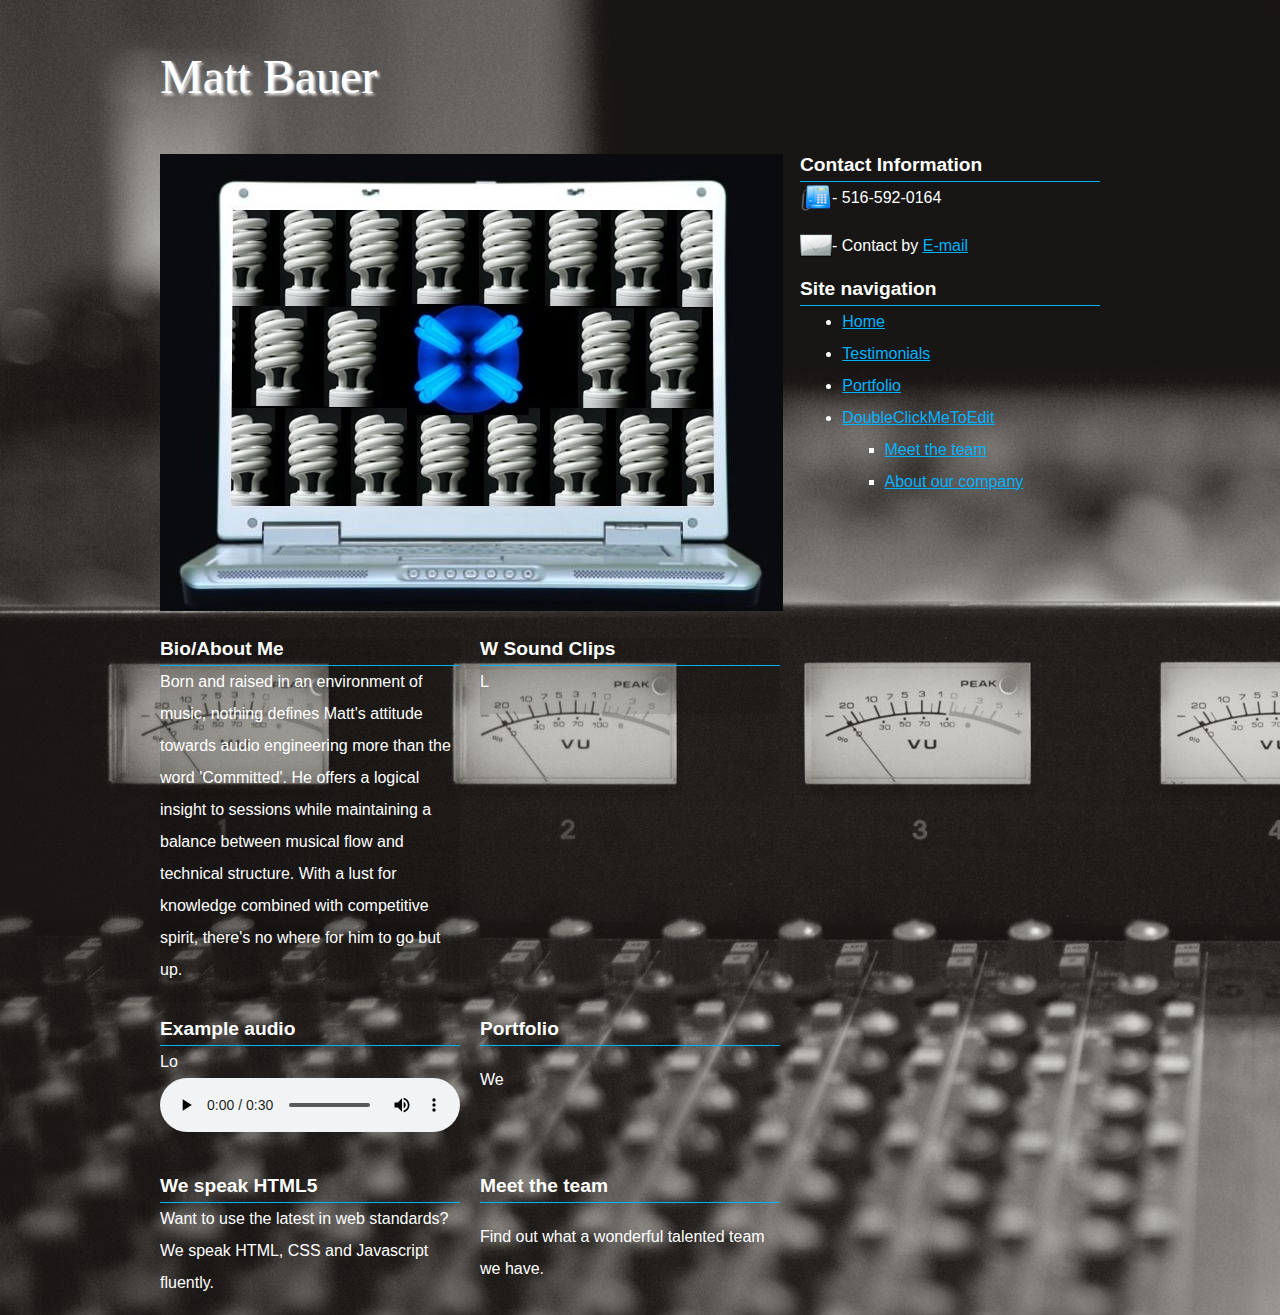
==== index.html @ f629ee87 "dd" ====
<!DOCTYPE html><html>  <head>    <meta content="text/html; charset=windows-1252" http-equiv="content-type">    <meta cmatt="" bauer<="" title="">    <link href="style.css" type="text/css" rel="stylesheet" media="screen">    <link rel="stylesheet" type="text/css" href="print.css" media="print">    <link href="http://fonts.googleapis.com/css?family=Lobster" rel="stylesheet"      type="text/css">    <!--[if IE]><script src="http://html5shiv.googlecode.com/svn/trunk/html5.js"></script><![endif]-->  </head>  <body id="White">    <div id="container">      <header id="FontAPLGTHC">        <h1 id="white"><span>Matt Bauer</span><span style="text-decoration: underline;"><br>          </span></h1>      </header>      <section class="g8 gfirst" id="home">        <p><img src="images/standout2-623%C3%97457.jpg" alt="standout and shed some light"></p>        <section id="Black" class="g4 gfirst">          <h3>Bio/About Me</h3>          <p>Born and raised in an environment of music, nothing defines Matt's            attitude towards audio engineering more than the word 'Committed'.            He offers a logical insight to sessions while maintaining a balance            between musical flow and technical structure. With a lust for            knowledge combined with competitive spirit, there's no where for him            to go but up.</p>        </section>        <section id="blackO10" class="g4 glast">          <h3>W Sound Clips</h3>          <p>L</p>        </section>        <div class="cleargap">&nbsp;</div>        <section class="g4 gfirst">          <h3>Example audio</h3>          <p>Lo <audio controls="controls"> <source src="images/sound1.mp3" autoload="true"                type="audio/mp3"                autoplay="false"                hidden="true">              Your browser does not support the audio element. </audio> </p>        </section>        <section class="g4 glast">          <h3>Portfolio</h3>          <br>          <p>We</p>        </section>        <div style="width: 530px;" class="cleargap">&nbsp;</div>        <section class="g4 gfirst">          <h3>We speak HTML5</h3>          <p>Want to use the latest in web standards? We speak HTML, CSS and            Javascript fluently.</p>        </section>        <section class="g4 glast">          <h3>Meet the team</h3>          <br>          <p>Find out what a wonderful talented team we have.</p>        </section>        <div class="clear">&nbsp;</div>      </section>      <nav class="g4 glast">        <h3>Contact Information</h3>        <p><img src="images/phone.png" alt="mobile phone image" class="alignleft"            height="32"            width="32">-          516-592-0164</p>        <p><img src="images/email.png" alt="envelope image" class="alignleft" height="32"            width="32">          - Contact by <span style="text-decoration: underline;"><a href="mailto:m.bauer093@gmail.com">E-mail</a></span></p>        <h3> Site navigation</h3>        <ul>          <li><a href="">Home</a></li>          <li><a href="">Testimonials</a></li>          <li><a href="images/Broken.pdf">Portfolio</a></li>          <li><a href="">DoubleClickMeToEdit</a>            <ul>              <li><a href="">Meet the team</a></li>              <li><a href="">About our company</a></li>            </ul>          </li>        </ul>      </nav>    </div>    <footer id="inlineCopy">      <div id="copyRight" class="copyright"> <span>copyright 2015</span> <a href="">your
          company</a> </div>      <div class="clear">&nbsp;</div>    </footer>    <!-- Free template provided by http://freehtml5templates.com -->  </body></html>
---- style.css ----
html, body, div, span, header, footer, nav, menu, article, aside, section, figure, details, summary, figcaption, a, img, p, dl, dt, dd, ol, ul, li, h1, h2, h3, h4, h5, h6, hgroup, strong, blockquote, iframe, form, fieldset, label, legend, table, caption, tbody, tfoot, thead, tr, th, td {  
  margin-top: 0px;  
  margin-right: 0px;  
  margin-bottom: 0px;  
  margin-left: 0px;  
  padding-top: 0px;  
  padding-right: 0px;  
  padding-bottom: 0px;  
  padding-left: 0px;  
  border-top-width: 0px;  
  border-right-width: 0px;  
  border-bottom-width: 0px;  
  border-left-width: 0px;  
  border-top-style: none;  
  border-right-style: none;  
  border-bottom-style: none;  
  border-left-style: none;  
  font-size: 100%;  
  vertical-align: baseline;  
  background-color: transparent;  
  background-image: none;  
  background-repeat: repeat;  
  background-attachment: scroll;  
  background-position: 0% 0%;  
  font-style: normal;  
  font-weight: normal;
}

body {  
  background-color: #0a0b0f;  
  color: white;  
  font-family: Georgia, sans-serif;
}

section, article, aside, header, footer, nav, dialog, figure {  
  display: block;
}

a:link, a:visited {  
  color: #02b2fe;
}

strong {  
  font-weight: bold;
}

ol, ul {  
  list-style-type: none;  
  list-style-position: outside;  
  list-style-image: none;
}

:focus {  
  outline-width: 0px;  
  outline-style: none;  
  outline-color: initial;
}

table {  
  border-collapse: collapse;  
  border-spacing: 0px;
}

ul, ol {  
  padding-left: 5ex;
}

ul {  
  list-style-type: disc;  
  list-style-position: outside;  
  list-style-image: none;
}

ul ul {  
  list-style-type: square;  
  list-style-position: outside;  
  list-style-image: none;
}

ol {  
  list-style-type: decimal;  
  list-style-position: outside;  
  list-style-image: none;
}

ol ol {  
  list-style-type: lower-alpha;  
  list-style-position: outside;  
  list-style-image: none;
}

.aligncenter, img.aligncenter {  
  clear: both;  
  display: block;  
  margin-left: auto;  
  margin-right: auto;
}

hgroup, h1, h2, h3, h4, h5, h6 {  
  clear: both;  
  font-weight: bold;
}

h1 {  
  font-family: 'Lobster', Georgia, serif;  
  color: #02b2fe;  
  font-size: 3em;  
  line-height: 3.2em;  text-shadow: 2px 2px 3px #fafafa;
}

h1 a {  
  text-decoration: none;
}

h2 {  
  line-height: 1.7em;  
  font-size: 1.5em;
}

h3 {  
  font-size: 1.2em;  
  padding-bottom: 5px;  
  border-bottom-width: 1px;  
  border-bottom-style: solid;  
  border-bottom-color: #02b2fe;
}

pre {  
  font-size: 1em;
}

.single-spaced p, ul, ol {  
  margin-bottom: 0.5em;
}

p, ul, ol, dl, table, p {  
  margin-bottom: 1em;
}

p, dl, ul li, ol li {  
  line-height: 2em;
}

code, pre, blockquote, .single-spaced p, .single-spaced ul, .single-spaced ol, .single-spaced ul li, .single-spaced ol li {  
  line-height: 1.25em;
}

dl.indent dd {  
  padding-left: 0.5in;
}

dl.bold dt {  
  font-weight: bold;
}

blockquote {  
  padding-top: 0px;  
  padding-right: 0px;  
  padding-bottom: 0px;  
  padding-left: 0.5in;  
  margin-top: 1em;  
  margin-right: 0px;  
  margin-bottom: 1em;  
  margin-left: 0px;
}

code {  
  display: block;  
  white-space: pre;  
  font-size: 1em;
}

p code {  
  margin-top: 0px;  
  margin-right: 0px;  
  margin-bottom: 0px;  
  margin-left: 0px;  
  white-space: normal;  
  display: inline;
}

body {  
  text-align: center;
}

body.left {  
  text-align: left;
}

#container {  
  width: 960px;  
  text-align: left;  
  margin-top: 0px;  
  margin-right: auto;  
  margin-bottom: 0px;  
  margin-left: auto;  
  position: relative;
}

body.left #container {  
  margin-top: 0px;  
  margin-right: 0px;  
  margin-bottom: 0px;  
  margin-left: 0px;
}

hr {  
  clear: both;
}

#container .ghalf, #container .gthird, #container .gquarter {  
  float: left;  
  display: inline;  
  margin-left: 2.5%;  
  margin-right: 2.5%;
}

#container .g1 {  
  width: 60px;
}

#container .g2 {  
  width: 140px;
}

#container .g3 {  
  width: 220px;
}

#container .g4 {  
  width: 300px;
}

#container .g5 {  
  width: 380px;
}

#container .g6 {  
  width: 460px;
}

#container .g7 {  
  width: 540px;
}

#container .g8 {  
  width: 620px;
}

#container .g9 {  
  width: 700px;
}

#container .g10 {  
  width: 780px;
}

#container .g11 {  
  width: 860px;
}

#container .g1, #container .g2, #container .g3, #container .g4, #container .g5, #container .g6, #container .g7, #container .g8, #container .g9, #container .g10, #container .g11 {  
  float: left;  
  display: inline;  
  margin-left: 10px;  
  margin-right: 10px;
}

#container .gfirst {  
  margin-left: 0px;
}

#container .glast {  
  margin-right: 0px;
}

.alignleft {  
  float: left;
}

.alignright {  
  float: right;
}

.clear, .cleargap {  
  clear: both;  
  line-height: 1em;
}

.clear {  
  font-size: 0px;
}

.cleargap {  
  height: 1em;
}

#copyRight {
}

#inlineCopy {  
  display: none;  
  clear: both;
}

#White {  
  background-color: white;  
  color: white;  
  background-image: url("images/Mixing-console-wallpaper.jpg");
}

#Black {  
  color: white;  
  background-color: rgba(0, 0, 0, 0.1);
}

#blackO10 {  
  background-color: rgba(0, 0, 0, 0.1);
}

#FontAPLGTHC {  
  font-family: Optima;
}

#white {  
  color: white;  
  font-family: Didot;
}
---- print.css ----
body { 
  color : #000000; 
  background : #ffffff; 
  font-family : "Times New Roman", Times, serif;
  font-size : 12pt; 
}

a { 
  text-decoration : underline; 
  color : #0000ff; 
}

a:link:after, a:visited:after {
content: " (" attr(href) ") ";
font-size: 70%;
}

nav, sidebar, footer, header, aside { 
  display : none; 
}
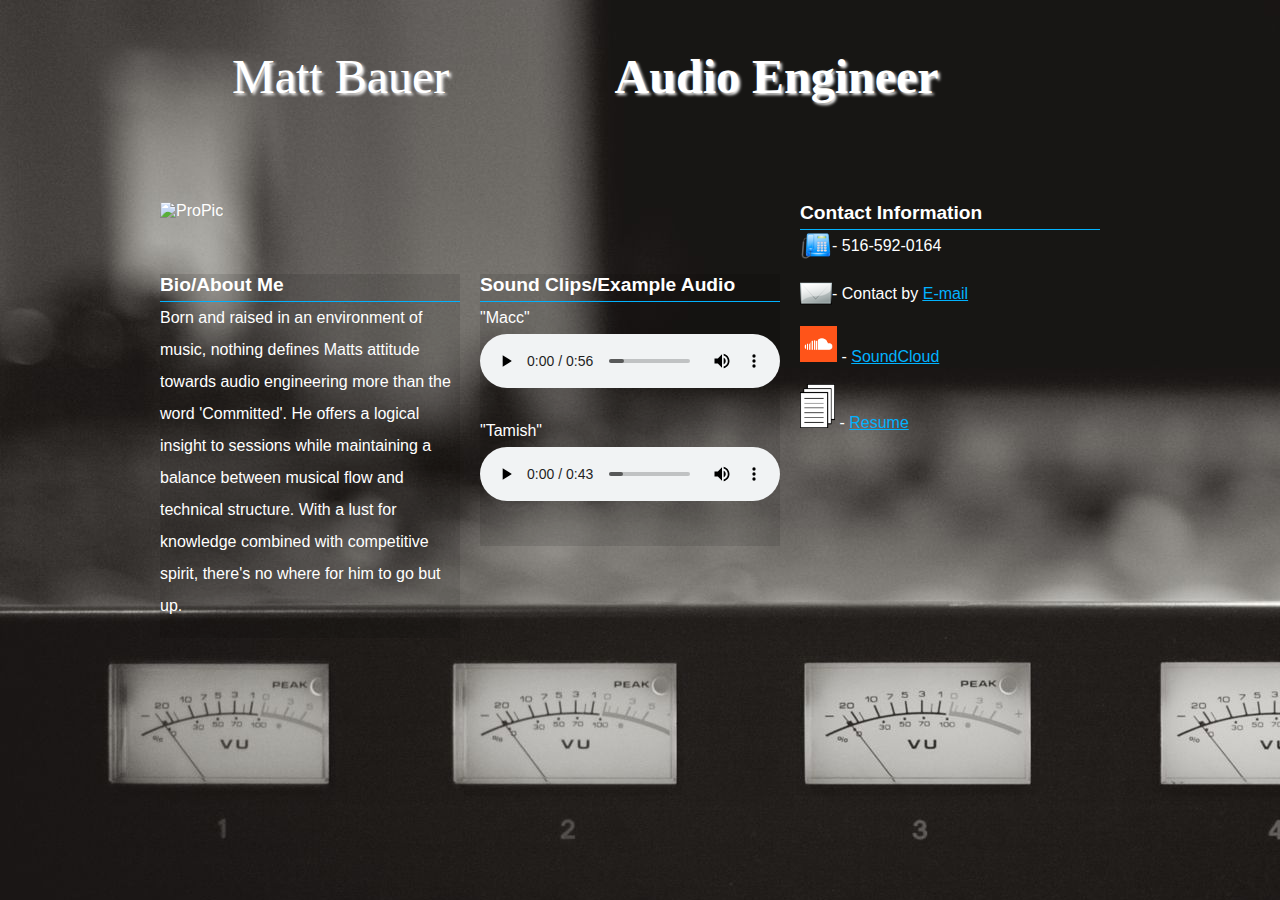
==== commit 90a60294: "yes" ====
--- a/index.html
+++ b/index.html
@@ -12,14 +12,20 @@
   <body id="White">     <div id="container">       <header id="FontAPLGTHC">-        <h1 id="white"><span>Matt Bauer</span><span style="text-decoration: underline;"><br>-          </span></h1>+        <h1 id="white"><span id="Font">&nbsp;&nbsp;&nbsp; &nbsp; Matt Bauer</span>&nbsp;&nbsp;&nbsp;&nbsp;&nbsp;&nbsp;
+          &nbsp; &nbsp; &nbsp;&nbsp; Audio Engineer</h1>+        <p><br>+        </p>       </header>-      <section class="g8 gfirst" id="home">-        <p><img src="images/standout2-623%C3%97457.jpg" alt="standout and shed some light"></p>+      <section class="g8 gfirst" id="home"><img id="pic" style="width: 423px; height: 375px;"+          alt="ProPic"+          src="../../Downloads/propic.jpeg"><br>+        <br>+        <br>+        <br>         <section id="Black" class="g4 gfirst">           <h3>Bio/About Me</h3>-          <p>Born and raised in an environment of music, nothing defines Matt's+          <p>Born and raised in an environment of music, nothing defines Matts             attitude towards audio engineering more than the word 'Committed'.             He offers a logical insight to sessions while maintaining a balance             between musical flow and technical structure. With a lust for@@ -27,34 +33,24 @@
             to go but up.</p>         </section>         <section id="blackO10" class="g4 glast">-          <h3>W Sound Clips</h3>-          <p>L</p>-        </section>-        <div class="cleargap">&nbsp;</div>-        <section class="g4 gfirst">-          <h3>Example audio</h3>-          <p>Lo <audio controls="controls"> <source src="images/sound1.mp3" autoload="true"+          <h3>Sound Clips/Example Audio</h3>+          <p>"Macc"<br>+            <audio controls="controls"> <source src="images/Macc.mp3" autoload="true"+                type="audio/mp3"+                autoplay="false"+                hidden="true">+              Your browser does not support the audio element. </audio></p>+          <p>"Tamish" <audio controls="controls"> <source src="images/Tamish.mp3"+                autoload="true"                 type="audio/mp3"                 autoplay="false"                 hidden="true">               Your browser does not support the audio element. </audio> </p>+          <br>         </section>-        <section class="g4 glast">-          <h3>Portfolio</h3>-          <br>-          <p>We</p>-        </section>+        <div class="cleargap">&nbsp;</div>+        <br>         <div style="width: 530px;" class="cleargap">&nbsp;</div>-        <section class="g4 gfirst">-          <h3>We speak HTML5</h3>-          <p>Want to use the latest in web standards? We speak HTML, CSS and-            Javascript fluently.</p>-        </section>-        <section class="g4 glast">-          <h3>Meet the team</h3>-          <br>-          <p>Find out what a wonderful talented team we have.</p>-        </section>         <div class="clear">&nbsp;</div>       </section>       <nav class="g4 glast">@@ -66,18 +62,13 @@
         <p><img src="images/email.png" alt="envelope image" class="alignleft" height="32"             width="32">           - Contact by <span style="text-decoration: underline;"><a href="mailto:m.bauer093@gmail.com">E-mail</a></span></p>-        <h3> Site navigation</h3>-        <ul>-          <li><a href="">Home</a></li>-          <li><a href="">Testimonials</a></li>-          <li><a href="images/Broken.pdf">Portfolio</a></li>-          <li><a href="">DoubleClickMeToEdit</a>-            <ul>-              <li><a href="">Meet the team</a></li>-              <li><a href="">About our company</a></li>-            </ul>-          </li>-        </ul>+        <img style="width: 37px; height: 36px;" alt="SCloud" src="images/soundcloud-icon.png">+        - <a href="https://soundcloud.com/matt-bauer-5">SoundCloud</a><br>+        <br>+        <img style="width: 35px; height: 44px;" alt="Resume" src="images/paper-clip-art-paper-clip-art-14.png">+        - <a href="file:///Users/mbauer/Desktop/MattBauer_EPK/images/Matthew%20Bauer.pdf">Resume<br>+        </a><br>+        <br>       </nav>     </div>     <footer id="inlineCopy">@@ -85,6 +76,6 @@
           company</a> </div>       <div class="clear">&nbsp;</div>     </footer>-    <!-- Free template provided by http://freehtml5templates.com -->+    <br>   </body> </html>--- a/style.css
+++ b/style.css
@@ -324,6 +324,13 @@
 
 #white {  
   color: white;  
-  font-family: Didot;
-}
-
+  font-family: Futura;
+}
+
+#pic {
+}
+
+#Font {  
+  font-family: Futura;
+}
+
